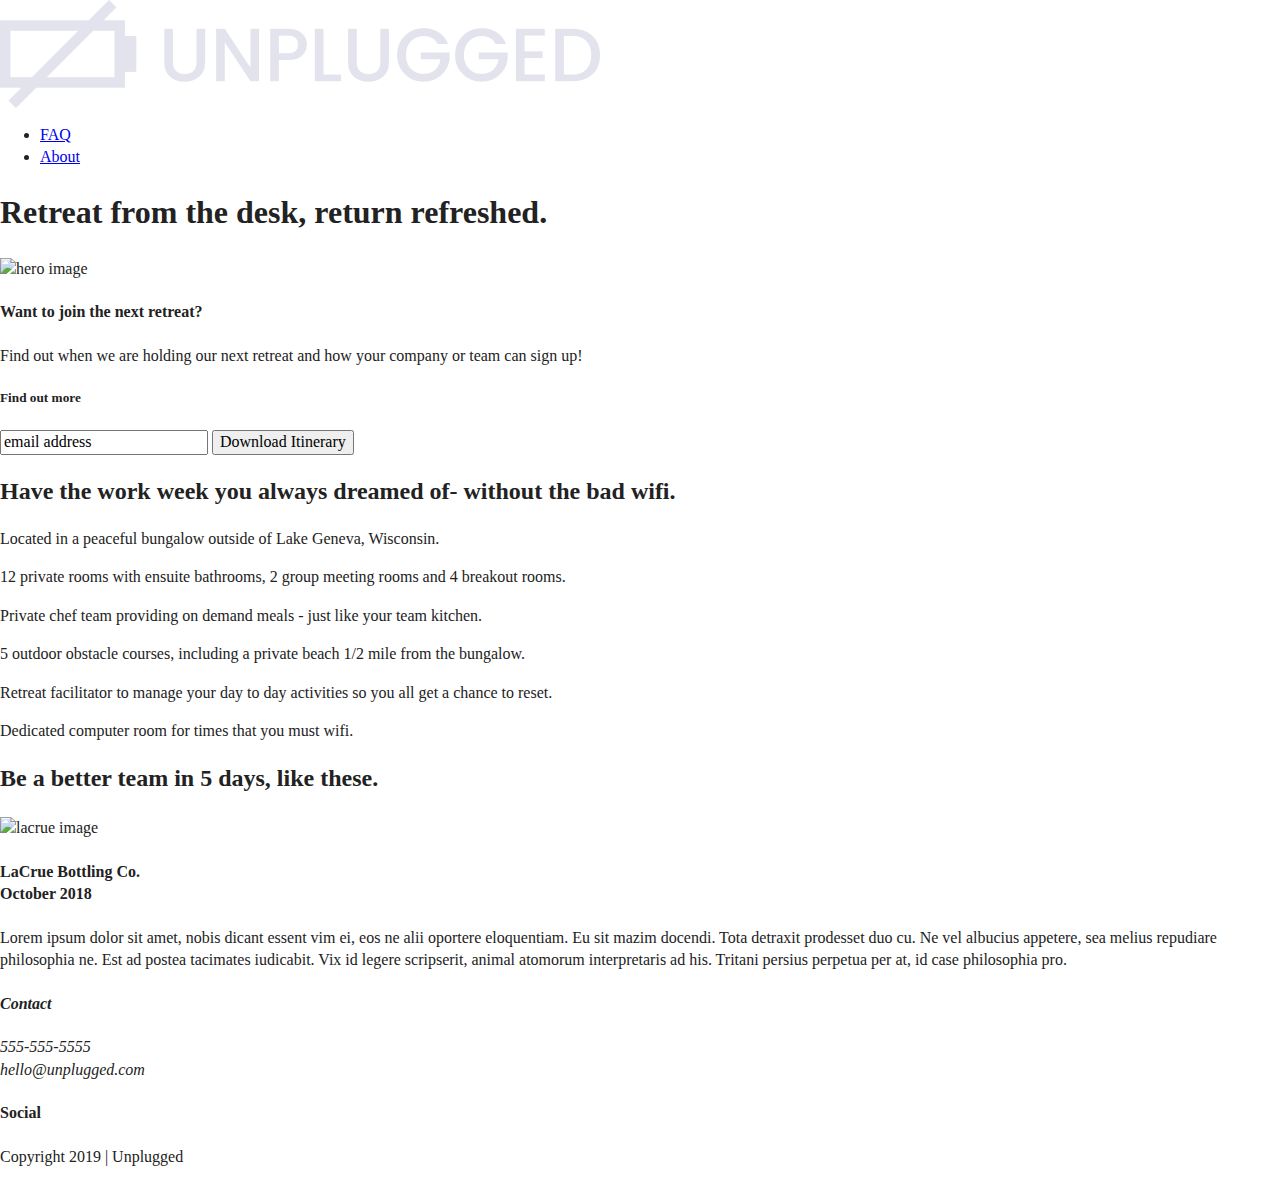
==== index.html @ d08f9b41 "Second half of homepage html has been added" ====
<!doctype html>
<html class="no-js" lang="">

<head>
  <meta charset="utf-8">
  <title>Unplugged Retreats</title>
  <meta name="description" content="">
  <meta name="viewport" content="width=device-width, initial-scale=1">

  <meta property="og:title" content="">
  <meta property="og:type" content="">
  <meta property="og:url" content="">
  <meta property="og:image" content="">

  <link rel="manifest" href="site.webmanifest">
  <link rel="apple-touch-icon" href="icon.png">
  <!-- Place favicon.ico in the root directory -->

  <link rel="stylesheet" href="css/normalize.css">
  <link rel="stylesheet" href="css/main.css">

  <meta name="theme-color" content="#fafafa">
</head>

<!-- HEADER - Logo, Nav, Headline, Image -->
<!-- Header: Logo, Nav bar> [About, FAQ] - Headline - Image **/ -->

<header>
  <div class="content-wrapper">
    <a href="#"><img src="img/unpluggedlogo.png" alt="unplugged logo"></a> 
    <div class="header-divider"></div>
    <nav>
        <ul>
          <li><a href="faq/index.html" target="_blank">FAQ</a></li>
          <li><a href="about/index.html" target="_blank">About</a></li>
        </ul>
    </nav>  
  </div>
</header>


<!-- CONTENT AREA - Newsletter signup, General info, Previous retreats **/ -->
<!-- Content area: Newsletter signup> [Headline text, Paragraph text, Headline text, email field, submit button], Info about Unplugged> [Headline text, Background image, icons, text], Previous retreats> [Headline text, paragraph text, image] -->

<body>

  <main>

    <section class="hero-area">
      <div class="content-wrapper">
        <h1>Retreat from the desk, return refreshed.</h1>
        <img src="imgTEST/hero-image.jpg" alt="hero image">
      </div>
    </section>
  
    <aside>
      <div class="form-description">
        <h4> Want to join the next retreat?</h4>
        <p>Find out when we are holding our next retreat and how your company or team can sign up!</p>
        <h5>Find out more</h5>
      </div>

      <div class="form">
        <input type="text" name="name" value="email address">
        <input type="button" value="Download Itinerary">
      </div>
    </aside>

    <section class="features">
      <div class="content-wrapper">
        <h2>Have the work week you always dreamed of- without the bad wifi.</h2>
        <article>
          <p class="tent-icon"></p>
          <p class="features-item-description">Located in a peaceful bungalow outside of Lake Geneva, Wisconsin.</p>
        </article>

        <article>
          <p class="bed-icon"></p>
          <p class="features-item-description">12 private rooms with ensuite bathrooms, 2 group meeting rooms and 4 breakout rooms.</p>
        </article>

        <article>
          <p class="silverware-icon"></p>
          <p class="features-item-description">Private chef team providing on demand meals - just like your team kitchen.</p>
        </article>

        <article>
          <p class="footprints-icon"></p>
          <p class="features-item-description">5 outdoor obstacle courses, including a private beach 1/2 mile from the bungalow.</p>
        </article>

        <article>
          <p class="smiley-icon"></p>
          <p class="features-item-description">Retreat facilitator to manage your day to day activities so you all get a chance to reset.</p>
        </article>

        <article>
          <p class="wifi-icon"></p>
          <p class="features-item-description">Dedicated computer room for times that you must wifi.</p>
        </article>
      </div>
    </section>


    <section class="lacrue">
      <div class="content-wrapper">
        <h2>Be a better team in 5 days, like these.</h2>
        <article>
          <img src="img/lacrue image TEST" alt="lacrue image">
          <br><h4>LaCrue Bottling Co.<br>October 2018</h4>
          <p>Lorem ipsum dolor sit amet, nobis dicant essent vim ei, eos ne alii oportere eloquentiam. Eu sit mazim docendi. Tota detraxit prodesset duo cu. Ne vel albucius appetere, sea melius repudiare philosophia ne. Est ad postea tacimates iudicabit. Vix id legere scripserit, animal atomorum interpretaris ad his. Tritani persius perpetua per at, id case philosophia pro.
          </p>
        </article>
      </div>
    </section>

    <section class="reviews">
      <div class="content-wrapper">

      </div>  
    </section>

  
  </main>

  <!-- Add your site or application content here -->
  <p></p>
  <script src="js/vendor/modernizr-3.11.2.min.js"></script>
  <script src="js/plugins.js"></script>
  <script src="js/main.js"></script>

  <!-- Google Analytics: change UA-XXXXX-Y to be your site's ID. -->
  <script>
    window.ga = function () { ga.q.push(arguments) }; ga.q = []; ga.l = +new Date;
    ga('create', 'UA-XXXXX-Y', 'auto'); ga('set', 'anonymizeIp', true); ga('set', 'transport', 'beacon'); ga('send', 'pageview')
  </script>
  <script src="https://www.google-analytics.com/analytics.js" async></script>
</body>



<!-- FOOTER - Contact, Social media, Copyright -->
<!-- Footer: Contact> [Headline text, Contact info], Social media> [Headline text, Social icons], Copyright -->

<footer>
  <div class="content-wrapper">
    <div class="footer-content">
      <div class="contact">
        <address>
          <h4>Contact</h4>
          <p>555-555-5555<br>hello@unplugged.com</p>
        </address>
      </div>

      <div class="social">
      <div class="social-icons">
        <h4>Social</h4>
        <p><a href="https://www.facebook.com/" target="_blank"></a></p>
        <p><a href="https://www.instagram.com/" target="_blank"></a></p>
        <p><a href="https://www.twitter.com/" target="_blank"></a></p>
        </div>
      </div>
      </div>
    </div> <!-- footer content ends -->
  </div> <!-- footer content-wrapper ends -->

  <div class="copyright">
    <p>Copyright 2019 | Unplugged</p>
  </div>
</footer>


</html>
---- css/main.css ----
/*! HTML5 Boilerplate v8.0.0 | MIT License | https://html5boilerplate.com/ */

/* main.css 2.1.0 | MIT License | https://github.com/h5bp/main.css#readme */
/*
 * What follows is the result of much research on cross-browser styling.
 * Credit left inline and big thanks to Nicolas Gallagher, Jonathan Neal,
 * Kroc Camen, and the H5BP dev community and team.
 */

/* ==========================================================================
   Base styles: opinionated defaults
   ========================================================================== */

html {
  color: #222;
  font-size: 1em;
  line-height: 1.4;
}

/*
 * Remove text-shadow in selection highlight:
 * https://twitter.com/miketaylr/status/12228805301
 *
 * Vendor-prefixed and regular ::selection selectors cannot be combined:
 * https://stackoverflow.com/a/16982510/7133471
 *
 * Customize the background color to match your design.
 */

::-moz-selection {
  background: #b3d4fc;
  text-shadow: none;
}

::selection {
  background: #b3d4fc;
  text-shadow: none;
}

/*
 * A better looking default horizontal rule
 */

hr {
  display: block;
  height: 1px;
  border: 0;
  border-top: 1px solid #ccc;
  margin: 1em 0;
  padding: 0;
}

/*
 * Remove the gap between audio, canvas, iframes,
 * images, videos and the bottom of their containers:
 * https://github.com/h5bp/html5-boilerplate/issues/440
 */

audio,
canvas,
iframe,
img,
svg,
video {
  vertical-align: middle;
}

/*
 * Remove default fieldset styles.
 */

fieldset {
  border: 0;
  margin: 0;
  padding: 0;
}

/*
 * Allow only vertical resizing of textareas.
 */

textarea {
  resize: vertical;
}

/* ==========================================================================
   Author's custom styles
   ========================================================================== */

/* ==========================================================================
   Helper classes
   ========================================================================== */

/*
 * Hide visually and from screen readers
 */

.hidden,
[hidden] {
  display: none !important;
}

/*
 * Hide only visually, but have it available for screen readers:
 * https://snook.ca/archives/html_and_css/hiding-content-for-accessibility
 *
 * 1. For long content, line feeds are not interpreted as spaces and small width
 *    causes content to wrap 1 word per line:
 *    https://medium.com/@jessebeach/beware-smushed-off-screen-accessible-text-5952a4c2cbfe
 */

.sr-only {
  border: 0;
  clip: rect(0, 0, 0, 0);
  height: 1px;
  margin: -1px;
  overflow: hidden;
  padding: 0;
  position: absolute;
  white-space: nowrap;
  width: 1px;
  /* 1 */
}

/*
 * Extends the .sr-only class to allow the element
 * to be focusable when navigated to via the keyboard:
 * https://www.drupal.org/node/897638
 */

.sr-only.focusable:active,
.sr-only.focusable:focus {
  clip: auto;
  height: auto;
  margin: 0;
  overflow: visible;
  position: static;
  white-space: inherit;
  width: auto;
}

/*
 * Hide visually and from screen readers, but maintain layout
 */

.invisible {
  visibility: hidden;
}

/*
 * Clearfix: contain floats
 *
 * For modern browsers
 * 1. The space content is one way to avoid an Opera bug when the
 *    `contenteditable` attribute is included anywhere else in the document.
 *    Otherwise it causes space to appear at the top and bottom of elements
 *    that receive the `clearfix` class.
 * 2. The use of `table` rather than `block` is only necessary if using
 *    `:before` to contain the top-margins of child elements.
 */

.clearfix::before,
.clearfix::after {
  content: " ";
  display: table;
}

.clearfix::after {
  clear: both;
}

/* ==========================================================================
   EXAMPLE Media Queries for Responsive Design.
   These examples override the primary ('mobile first') styles.
   Modify as content requires.
   ========================================================================== */

@media only screen and (min-width: 35em) {
  /* Style adjustments for viewports that meet the condition */
}

@media print,
  (-webkit-min-device-pixel-ratio: 1.25),
  (min-resolution: 1.25dppx),
  (min-resolution: 120dpi) {
  /* Style adjustments for high resolution devices */
}

/* ==========================================================================
   Print styles.
   Inlined to avoid the additional HTTP request:
   https://www.phpied.com/delay-loading-your-print-css/
   ========================================================================== */

@media print {
  *,
  *::before,
  *::after {
    background: #fff !important;
    color: #000 !important;
    /* Black prints faster */
    box-shadow: none !important;
    text-shadow: none !important;
  }

  a,
  a:visited {
    text-decoration: underline;
  }

  a[href]::after {
    content: " (" attr(href) ")";
  }

  abbr[title]::after {
    content: " (" attr(title) ")";
  }

  /*
   * Don't show links that are fragment identifiers,
   * or use the `javascript:` pseudo protocol
   */
  a[href^="#"]::after,
  a[href^="javascript:"]::after {
    content: "";
  }

  pre {
    white-space: pre-wrap !important;
  }

  pre,
  blockquote {
    border: 1px solid #999;
    page-break-inside: avoid;
  }

  /*
   * Printing Tables:
   * https://web.archive.org/web/20180815150934/http://css-discuss.incutio.com/wiki/Printing_Tables
   */
  thead {
    display: table-header-group;
  }

  tr,
  img {
    page-break-inside: avoid;
  }

  p,
  h2,
  h3 {
    orphans: 3;
    widows: 3;
  }

  h2,
  h3 {
    page-break-after: avoid;
  }
}
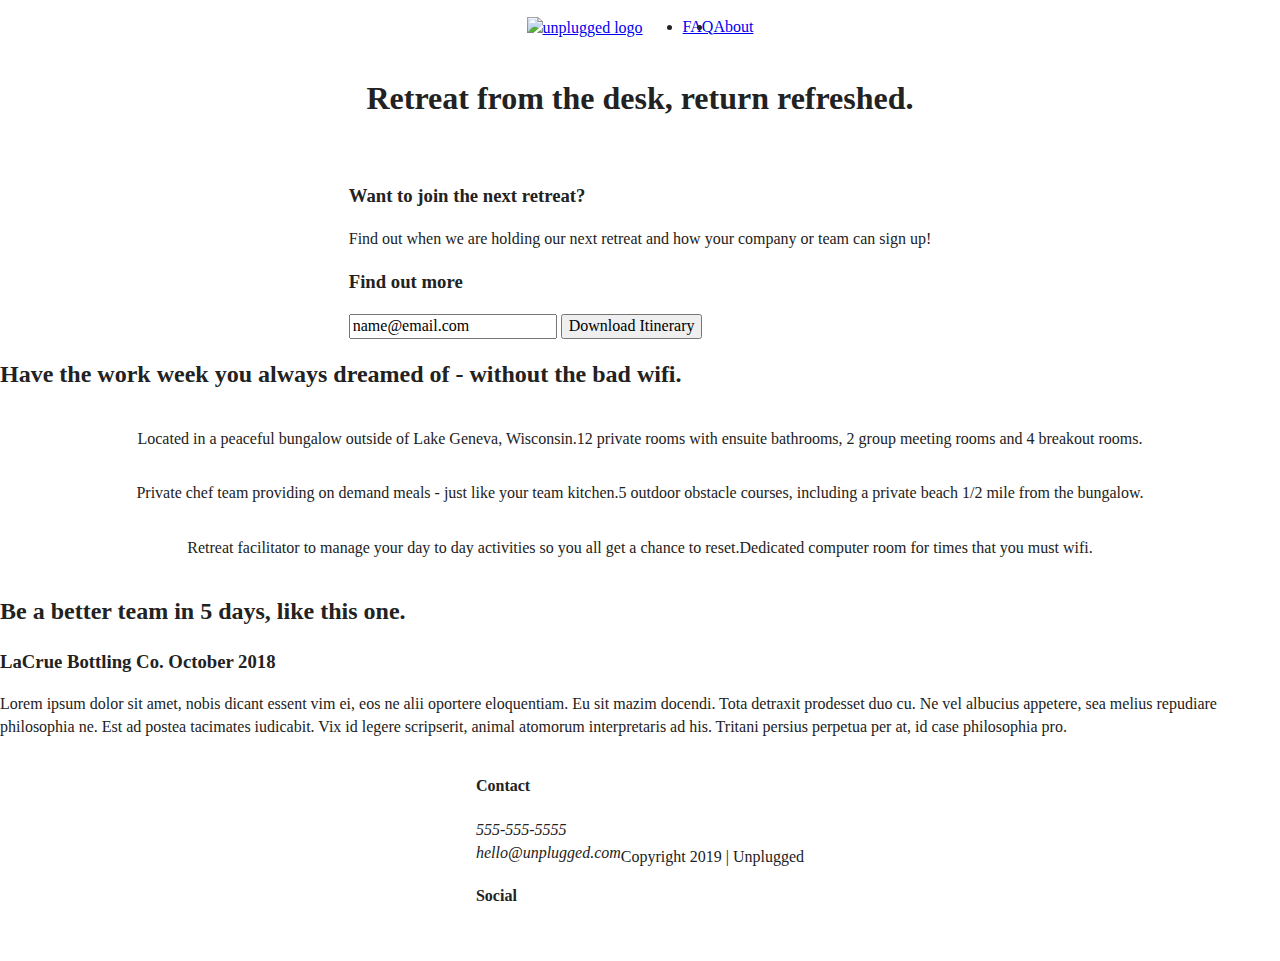
==== commit 230a1b00: "Basic css layout styled with flexbox" ====
--- a/index.html
+++ b/index.html
@@ -3,7 +3,7 @@
 
 <head>
   <meta charset="utf-8">
-  <title>Unplugged Retreats</title>
+  <title>Unplugged Retreat</title>
   <meta name="description" content="">
   <meta name="viewport" content="width=device-width, initial-scale=1">
 
@@ -25,9 +25,12 @@
 <!-- HEADER - Logo, Nav, Headline, Image -->
 <!-- Header: Logo, Nav bar> [About, FAQ] - Headline - Image **/ -->
 
+<body>
 <header>
   <div class="content-wrapper">
-    <a href="#"><img src="img/unpluggedlogo.png" alt="unplugged logo"></a> 
+    <a href="#">
+      <img src="" alt="unplugged logo">
+    </a> 
     <div class="header-divider"></div>
     <nav>
         <ul>
@@ -42,101 +45,103 @@
 <!-- CONTENT AREA - Newsletter signup, General info, Previous retreats **/ -->
 <!-- Content area: Newsletter signup> [Headline text, Paragraph text, Headline text, email field, submit button], Info about Unplugged> [Headline text, Background image, icons, text], Previous retreats> [Headline text, paragraph text, image] -->
 
-<body>
-
   <main>
 
     <section class="hero-area">
       <div class="content-wrapper">
         <h1>Retreat from the desk, return refreshed.</h1>
-        <img src="imgTEST/hero-image.jpg" alt="hero image">
+        <img src="" alt="">
       </div>
     </section>
   
     <aside>
-      <div class="form-description">
-        <h4> Want to join the next retreat?</h4>
-        <p>Find out when we are holding our next retreat and how your company or team can sign up!</p>
-        <h5>Find out more</h5>
+      <div class="content-wrapper">
+        <div class="form-description">
+          <h3> Want to join the next retreat?</h3>
+          <p>
+            Find out when we are holding our next retreat and how your company or team can sign up!
+          </p>
+        </div>
+      <div class="form">
+        <h3>Find out more</h3>
+        <input type="text" name="name" value="name@email.com">
+        <input type="button" value="Download Itinerary">
+        </div>
       </div>
-
-      <div class="form">
-        <input type="text" name="name" value="email address">
-        <input type="button" value="Download Itinerary">
-      </div>
+      <!-- aside content wrapper ends -->
     </aside>
 
     <section class="features">
       <div class="content-wrapper">
-        <h2>Have the work week you always dreamed of- without the bad wifi.</h2>
-        <article>
-          <p class="tent-icon"></p>
-          <p class="features-item-description">Located in a peaceful bungalow outside of Lake Geneva, Wisconsin.</p>
-        </article>
+        <h2>Have the work week you always dreamed of - without the bad wifi.</h2>
+        <div class="features-items">
+          <article>
+            <p class="fontawesome-icon">
+            </p>
+            <p class="features-item-description">
+              Located in a peaceful bungalow outside of Lake Geneva, Wisconsin.
+            </p>
+          </article>
 
-        <article>
-          <p class="bed-icon"></p>
-          <p class="features-item-description">12 private rooms with ensuite bathrooms, 2 group meeting rooms and 4 breakout rooms.</p>
-        </article>
+          <article>
+            <p class="fontawesome-icon">
+            </p>
+            <p class="features-item-description">
+              12 private rooms with ensuite bathrooms, 2 group meeting rooms and 4 breakout rooms.
+            </p>
+          </article>
 
-        <article>
-          <p class="silverware-icon"></p>
-          <p class="features-item-description">Private chef team providing on demand meals - just like your team kitchen.</p>
-        </article>
+          <article>
+            <p class="fontawesome-icon">
+            </p>
+            <p class="features-item-description">
+              Private chef team providing on demand meals - just like your team kitchen.
+            </p>
+          </article>
 
-        <article>
-          <p class="footprints-icon"></p>
-          <p class="features-item-description">5 outdoor obstacle courses, including a private beach 1/2 mile from the bungalow.</p>
-        </article>
+          <article>
+            <p class="fontawesome-icon">
+            </p>
+            <p class="features-item-description">
+              5 outdoor obstacle courses, including a private beach 1/2 mile from the bungalow.
+            </p>
+          </article>
 
-        <article>
-          <p class="smiley-icon"></p>
-          <p class="features-item-description">Retreat facilitator to manage your day to day activities so you all get a chance to reset.</p>
-        </article>
+          <article>
+            <p class="fontawesome-icon">
+            </p>
+            <p class="features-item-description">
+              Retreat facilitator to manage your day to day activities so you all get a chance to reset.
+            </p>
+          </article>
 
-        <article>
-          <p class="wifi-icon"></p>
-          <p class="features-item-description">Dedicated computer room for times that you must wifi.</p>
-        </article>
-      </div>
-    </section>
-
-
-    <section class="lacrue">
-      <div class="content-wrapper">
-        <h2>Be a better team in 5 days, like these.</h2>
-        <article>
-          <img src="img/lacrue image TEST" alt="lacrue image">
-          <br><h4>LaCrue Bottling Co.<br>October 2018</h4>
-          <p>Lorem ipsum dolor sit amet, nobis dicant essent vim ei, eos ne alii oportere eloquentiam. Eu sit mazim docendi. Tota detraxit prodesset duo cu. Ne vel albucius appetere, sea melius repudiare philosophia ne. Est ad postea tacimates iudicabit. Vix id legere scripserit, animal atomorum interpretaris ad his. Tritani persius perpetua per at, id case philosophia pro.
-          </p>
-        </article>
-      </div>
+          <article>
+            <p class="fontawesome-icon">
+            </p>
+            <p class="features-item-description">
+              Dedicated computer room for times that you must wifi.
+            </p>
+          </article>
+          </div>
+        </div>  
     </section>
 
     <section class="reviews">
       <div class="content-wrapper">
-
-      </div>  
+        <h2>Be a better team in 5 days, like this one.</h2>
+        <article>
+          <div>
+            <h3>LaCrue Bottling Co. October 2018</h3>
+            <p>
+              Lorem ipsum dolor sit amet, nobis dicant essent vim ei, eos ne alii oportere eloquentiam. Eu sit mazim docendi. Tota detraxit prodesset duo cu. Ne vel albucius appetere, sea melius repudiare philosophia ne. Est ad postea tacimates iudicabit. Vix id legere scripserit, animal atomorum interpretaris ad his. Tritani persius perpetua per at, id case philosophia pro.
+            </p>
+          </div>
+        </article>
+      </div>
     </section>
-
-  
   </main>
 
-  <!-- Add your site or application content here -->
-  <p></p>
-  <script src="js/vendor/modernizr-3.11.2.min.js"></script>
-  <script src="js/plugins.js"></script>
-  <script src="js/main.js"></script>
-
-  <!-- Google Analytics: change UA-XXXXX-Y to be your site's ID. -->
-  <script>
-    window.ga = function () { ga.q.push(arguments) }; ga.q = []; ga.l = +new Date;
-    ga('create', 'UA-XXXXX-Y', 'auto'); ga('set', 'anonymizeIp', true); ga('set', 'transport', 'beacon'); ga('send', 'pageview')
-  </script>
-  <script src="https://www.google-analytics.com/analytics.js" async></script>
-</body>
-
+  <!--MAIN WRAPPER ENDS-->
 
 
 <!-- FOOTER - Contact, Social media, Copyright -->
@@ -146,20 +151,27 @@
   <div class="content-wrapper">
     <div class="footer-content">
       <div class="contact">
+        <h4>Contact</h4>
         <address>
-          <h4>Contact</h4>
-          <p>555-555-5555<br>hello@unplugged.com</p>
+          <p>
+            555-555-5555<br>
+            hello@unplugged.com
+          </p>
         </address>
       </div>
-
       <div class="social">
-      <div class="social-icons">
         <h4>Social</h4>
-        <p><a href="https://www.facebook.com/" target="_blank"></a></p>
-        <p><a href="https://www.instagram.com/" target="_blank"></a></p>
-        <p><a href="https://www.twitter.com/" target="_blank"></a></p>
+        <div class="social-icons">
+          <p>
+            <a href="https://www.facebook.com/" target="_blank"></a>
+          </p>
+          <p>
+            <a href="https://www.instagram.com/" target="_blank"></a>
+          </p>
+          <p>
+            <a href="https://www.twitter.com/" target="_blank"></a>
+          </p>
         </div>
-      </div>
       </div>
     </div> <!-- footer content ends -->
   </div> <!-- footer content-wrapper ends -->
@@ -169,5 +181,16 @@
   </div>
 </footer>
 
+<script src="js/vendor/modernizr-3.11.2.min.js"></script>
+<script src="js/plugins.js"></script>
+<script src="js/main.js"></script>
 
+<!-- Google Analytics: change UA-XXXXX-Y to be your site's ID. -->
+<script>
+  window.ga = function () { ga.q.push(arguments) }; ga.q = []; ga.l = +new Date;
+  ga('create', 'UA-XXXXX-Y', 'auto'); ga('set', 'anonymizeIp', true); ga('set', 'transport', 'beacon'); ga('send', 'pageview')
+</script>
+<script src="https://www.google-analytics.com/analytics.js" async></script>
+
+</body>
 </html>
--- a/css/main.css
+++ b/css/main.css
@@ -86,6 +86,129 @@
 /* ==========================================================================
    Author's custom styles
    ========================================================================== */
+
+/**** BASE HEADER & FOOTER STYLES ****/
+
+header, 
+footer {
+  display: flex;
+  justify-content: center;
+  align-items: center; 
+  flex-flow: row wrap; 
+   }
+
+
+header .content-wrapper {
+  display: flex;
+  justify-content: center;
+  align-items: center; 
+  flex-flow: row wrap; 
+}
+
+header nav {
+  display: flex;
+  justify-content: space-around;
+  align-items: center; 
+  flex-flow: row wrap; 
+}
+
+header nav ul {
+  display: flex;
+  justify-content: space-around;
+}
+
+footer .social-icons {
+  display: flex;
+  justify-content: space-around;
+  align-items: center;
+}
+
+footer .social-icons p {
+  display: flex;
+  justify-content: center;
+  align-items: center;
+}
+
+/* -------------------- Mobile Styles - Homepage -------------------- */
+
+/* Hero Area */
+
+.hero-area {
+  display: flex;
+  justify-content: center;
+  flex-flow: row wrap;  
+}
+
+/* Aside */
+
+aside {
+  display: flex;
+  justify-content: center;
+  align-items: center; 
+  flex-flow: row wrap; 
+}
+
+/* Features */
+
+.features {
+  display: flex;
+  justify-content: center;
+  flex-flow: row wrap; 
+}
+
+.features .features-items {
+  display: flex;
+  justify-content: center;
+  align-items: center;
+  flex-flow: row wrap;
+}
+
+/* Reviews */
+
+.reviews {
+  display: flex;
+  justify-content: center;
+  flex-flow: row wrap;
+}
+
+/* ==========================================================================
+   About Page
+   ========================================================================== */
+
+.mission {
+  display: flex;
+  justify-content: center;
+  align-items: center;
+  flex-flow: row wrap;
+}
+
+.contact-section {
+  display: flex;
+  justify-content: center;
+  align-items: center;
+  flex-flow: row wrap;
+}
+
+/* ==========================================================================
+   FAQ Page
+   ========================================================================== */
+
+.faq {
+  display: flex;
+  justify-content: center;
+  align-items: center;
+  flex-flow: row wrap;
+}
+
+.faq .content-wrapper {
+  display: flex;
+  justify-content: center;
+  align-items: center;
+  flex-flow: row wrap;
+}
+
+
+
 
 /* ==========================================================================
    Helper classes
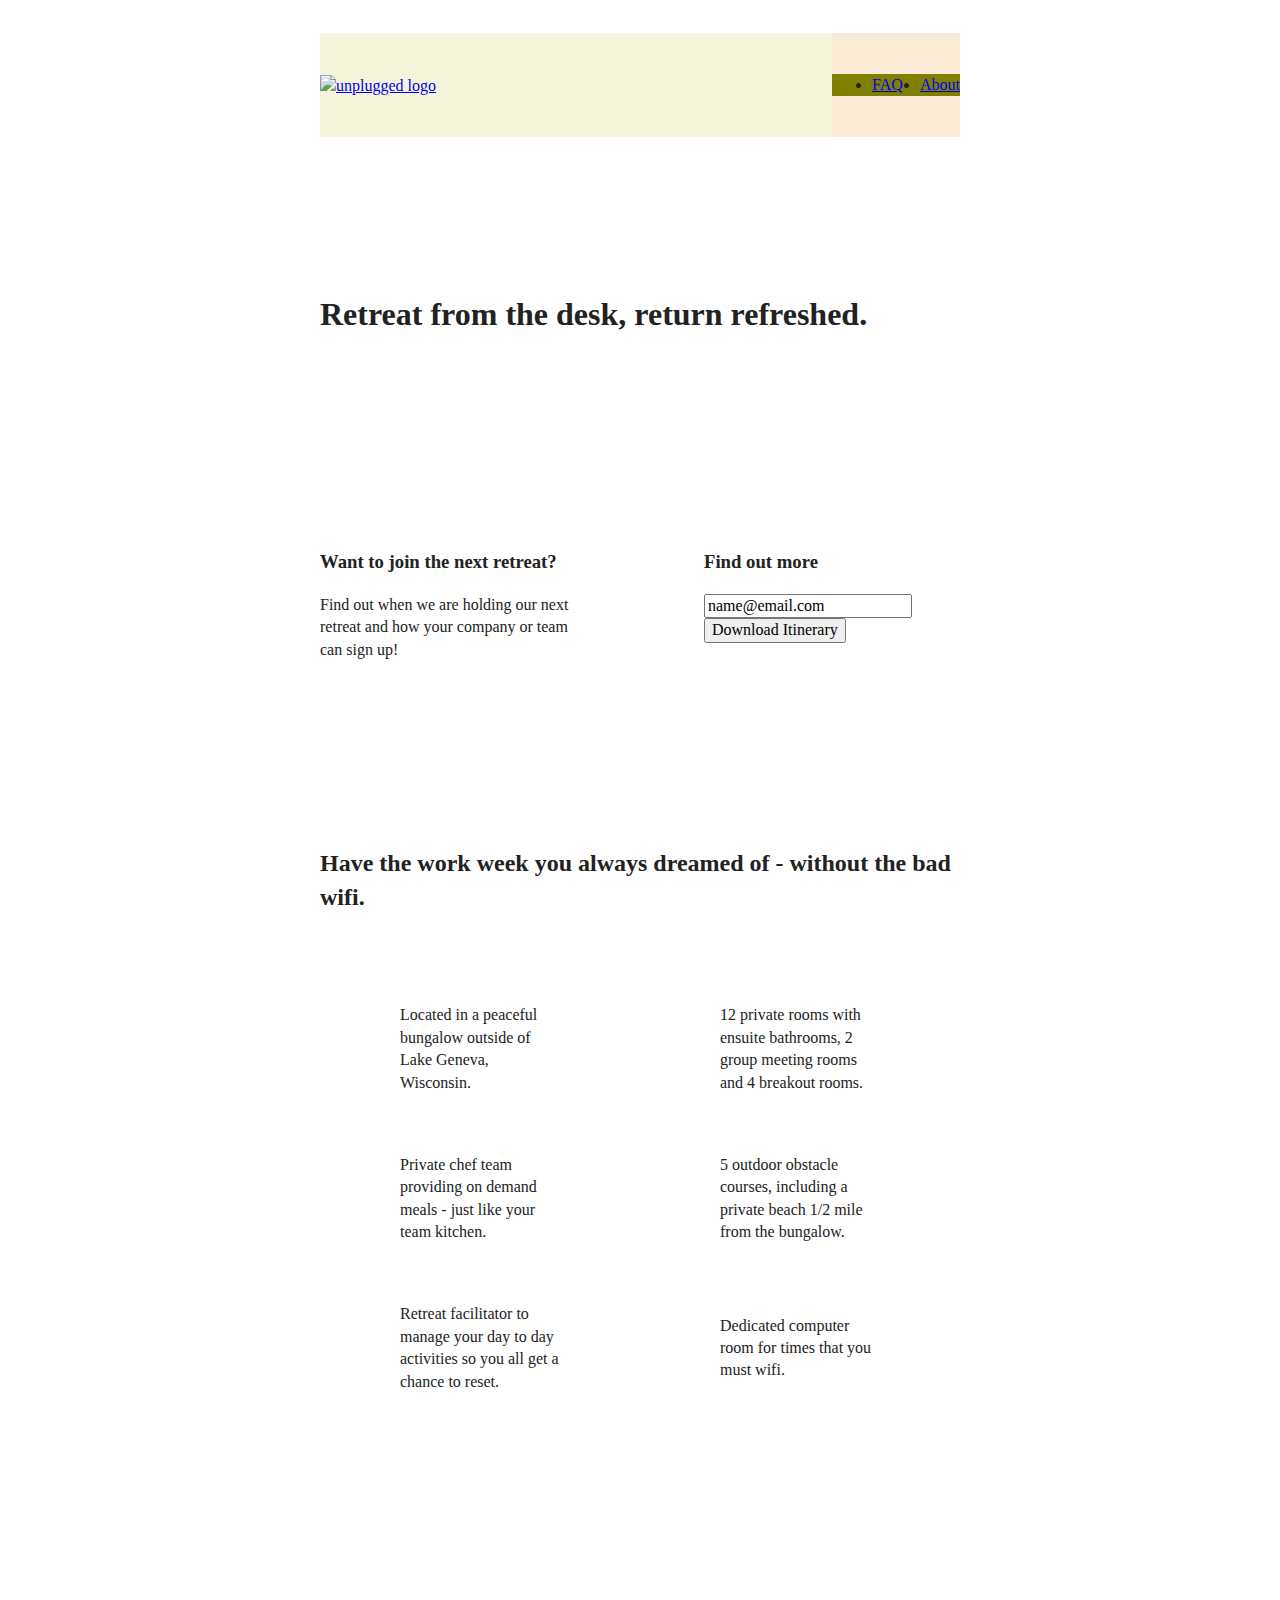
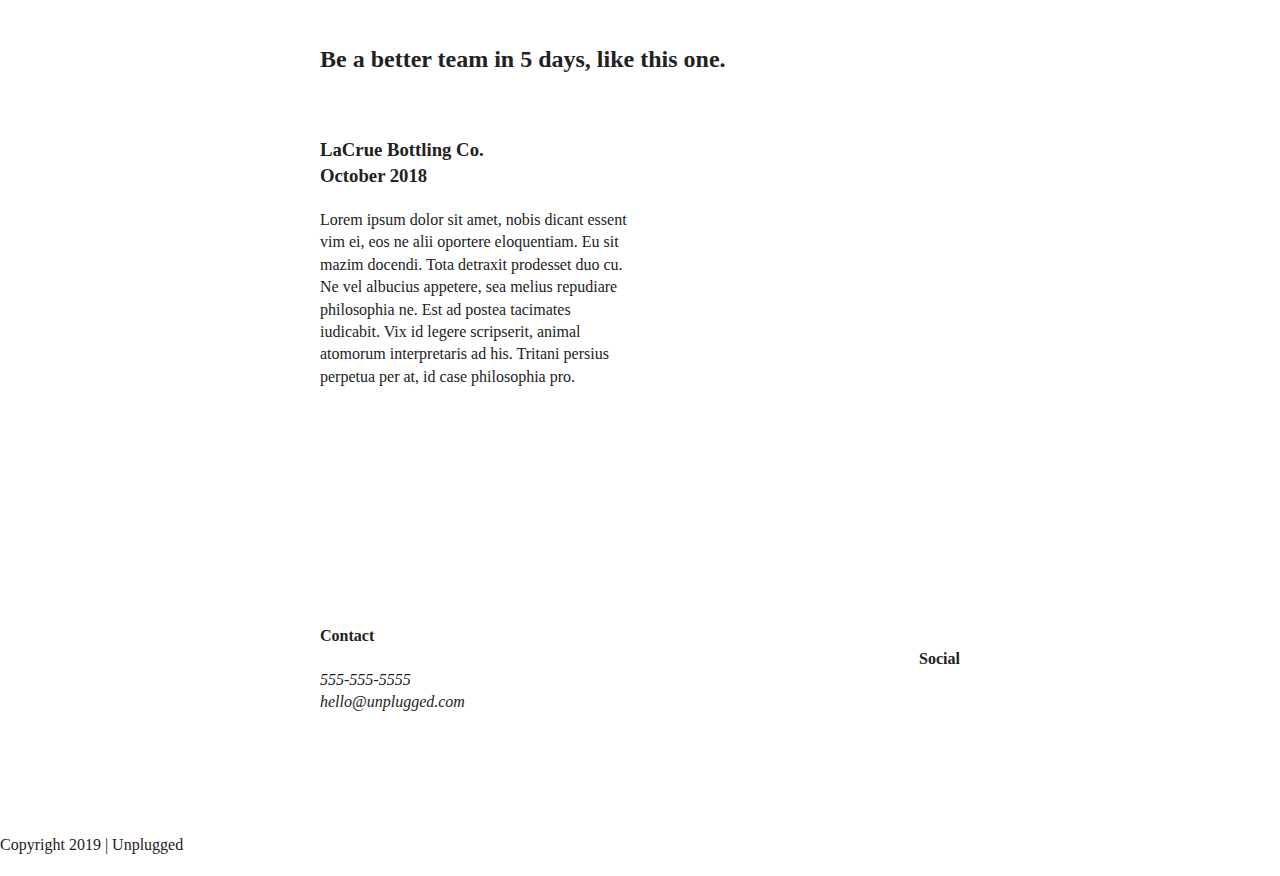
==== commit d2cb2e2f: "Added tablet media queries and breakpoints for all three pages of unplugged project" ====
--- a/index.html
+++ b/index.html
@@ -62,7 +62,7 @@
             Find out when we are holding our next retreat and how your company or team can sign up!
           </p>
         </div>
-      <div class="form">
+        <div class="form">
         <h3>Find out more</h3>
         <input type="text" name="name" value="name@email.com">
         <input type="button" value="Download Itinerary">
--- a/css/main.css
+++ b/css/main.css
@@ -87,126 +87,199 @@
    Author's custom styles
    ========================================================================== */
 
-/**** BASE HEADER & FOOTER STYLES ****/
-
-header, 
-footer {
-  display: flex;
+/*** MOBILE FIRST STYLES ***/
+
+/* -------------------- Base Header - Footer Styles -------------------- */
+
+.content-wrapper {
+  width: 90%; 
+  margin: 50px 0; 
+}
+
+header, footer {
+  display: flex; 
   justify-content: center;
   align-items: center; 
   flex-flow: row wrap; 
-   }
+}
+
+header {
+  padding: 15px 0; 
+}
 
 
 header .content-wrapper {
-  display: flex;
-  justify-content: center;
-  align-items: center; 
-  flex-flow: row wrap; 
+  display: flex; 
+  justify-content: center;
+  align-items: center;
+  flex-flow: row wrap;
+  margin: 0; 
+}
+
+.header-divider {
+  width: 100%; 
+  height: 1px;
+  margin: 10px 0 20px 0; 
 }
 
 header nav {
-  display: flex;
+  display: flex; 
   justify-content: space-around;
   align-items: center; 
-  flex-flow: row wrap; 
+  width: 60%; 
+  text-decoration: none; 
+  padding: 25px 0; 
 }
 
 header nav ul {
-  display: flex;
-  justify-content: space-around;
+  display: flex; 
+  justify-content: space-around; 
+  width: 100%; 
+}
+
+footer {
+  flex-direction: column; 
+}
+
+
+footer p {
+  margin: 0;
+}
+
+footer .content-wrapper {
+  width: 55%;
+  margin: 50px 0; 
+}
+
+footer .contact {
+  margin-bottom: 50px;  
 }
 
 footer .social-icons {
-  display: flex;
-  justify-content: space-around;
-  align-items: center;
+  display: flex; 
+  justify-content: space-around; 
+  align-items: center; 
 }
 
 footer .social-icons p {
   display: flex;
   justify-content: center;
+  align-items: center; 
+}
+
+footer .copyright {
+  margin: 20px 0; 
+}
+
+
+/* -------------------- Mobile Styles - Homepage -------------------- */
+
+/* Hero Area */
+
+.hero-area {
+  display: flex;  
+  justify-content: center; 
+  flex-flow: row wrap; 
+}
+
+/* Aside */
+
+aside {
+  display: flex; 
+  justify-content: center;
   align-items: center;
-}
-
-/* -------------------- Mobile Styles - Homepage -------------------- */
-
-/* Hero Area */
-
-.hero-area {
-  display: flex;
-  justify-content: center;
-  flex-flow: row wrap;  
-}
-
-/* Aside */
-
-aside {
-  display: flex;
-  justify-content: center;
-  align-items: center; 
-  flex-flow: row wrap; 
+  flex-flow: row wrap;
 }
 
 /* Features */
-
 .features {
-  display: flex;
-  justify-content: center;
-  flex-flow: row wrap; 
+  display: flex; 
+  justify-content: center;
+  flex-flow: row wrap;
 }
 
 .features .features-items {
   display: flex;
   justify-content: center;
   align-items: center;
+  flex-flow: row wrap; 
+}
+
+.features article {
+  width: 63%; 
+  margin: 30px 0; 
+}
+
+.features h2 {
+  margin-bottom: 60px; 
+}
+
+.features p {
+  margin: 0; 
+}
+
+/* Reviews */
+.reviews {
+  display: flex; 
+  justify-content: center;
   flex-flow: row wrap;
 }
 
-/* Reviews */
-
-.reviews {
-  display: flex;
-  justify-content: center;
-  flex-flow: row wrap;
-}
-
-/* ==========================================================================
-   About Page
-   ========================================================================== */
+.reviews h2 {
+  margin-bottom: 40px; 
+}
+
+.reviews h3 {
+  width: 55%; 
+  margin: 20px 0; 
+}
+
+
+
+/*** ABOUT PAGE ***/
 
 .mission {
+  display: flex; 
+  justify-content: center;
+  align-items: center;
+  flex-flow: row wrap; 
+}
+
+.contact-section {
+  display: flex;  
+  justify-content: center;
+  align-items: center;
+  flex-flow: row wrap; 
+}
+
+.contact-content p {
+  margin: 0;
+}
+
+/*** FAQ PAGE ***/
+
+.faq {
   display: flex;
   justify-content: center;
   align-items: center;
   flex-flow: row wrap;
 }
 
-.contact-section {
+.faq .content-wrapper {
+  margin: 50px 0 0 0;
   display: flex;
   justify-content: center;
   align-items: center;
   flex-flow: row wrap;
 }
 
-/* ==========================================================================
-   FAQ Page
-   ========================================================================== */
-
-.faq {
-  display: flex;
-  justify-content: center;
-  align-items: center;
-  flex-flow: row wrap;
-}
-
-.faq .content-wrapper {
-  display: flex;
-  justify-content: center;
-  align-items: center;
-  flex-flow: row wrap;
-}
-
+.faq h2 {
+  margin-bottom: 40px;
+}
+
+.faq-content {
+  margin-bottom: 50px;
+}
 
 
 
@@ -292,22 +365,188 @@
   clear: both;
 }
 
+
+
+
+
 /* ==========================================================================
    EXAMPLE Media Queries for Responsive Design.
    These examples override the primary ('mobile first') styles.
    Modify as content requires.
    ========================================================================== */
 
-@media only screen and (min-width: 35em) {
-  /* Style adjustments for viewports that meet the condition */
-}
-
-@media print,
-  (-webkit-min-device-pixel-ratio: 1.25),
-  (min-resolution: 1.25dppx),
-  (min-resolution: 120dpi) {
-  /* Style adjustments for high resolution devices */
-}
+
+/*** TABLET STYLES HERE ***/
+
+@media only screen and (min-width: 768px) {
+
+  /* General Styles */
+
+.content-wrapper {
+  max-width: 640px; 
+  margin: 100px 0; 
+}
+
+/* Header */
+header {
+  justify-content: space-around; 
+  padding: 33px 0; 
+}
+
+header .content-wrapper {
+  width: 100%; 
+  justify-content: space-between; 
+  background-color: beige;
+}
+
+header nav {
+  width: 20%; 
+  background-color: antiquewhite;
+}
+
+header nav ul {
+  justify-content: space-between; 
+  background-color: olive;
+}
+
+.header-divider {
+  display: none; 
+}
+
+/* Hero Area */
+
+/* Aside */
+aside .content-wrapper {
+  display: flex; 
+  justify-content: space-between;
+  flex-flow: row wrap; 
+  margin: 50px 0; 
+}
+
+aside .content-wrapper .form-description, 
+aside .content-wrapper .form {
+  width: 40%;
+  margin: 0; 
+}
+
+/* Features */
+.features article {
+  display: flex; 
+  justify-content: center; 
+  align-items: center; 
+  flex-flow: column wrap; 
+  flex-basis: 50%; 
+}
+
+.features .features-item-description {
+  width: 50%; 
+}
+
+/* Reviews */
+.reviews article {
+  display: flex; 
+  justify-content: space-between; 
+}
+
+.reviews article div {
+  width: 49%; 
+}
+
+/* Footer */
+footer .content-wrapper {
+  width: 65%; 
+  margin: 100px 0; 
+}
+
+.footer-content {
+  display: flex; 
+  justify-content: space-between; 
+  align-items: center; 
+}
+
+footer .contact {
+  margin-bottom: 0; 
+}
+
+footer .copyright {
+  width: 100%; 
+}
+
+}
+
+	
+/* ==========================================================================
+   About Page
+   ========================================================================== */
+ 
+
+
+   .mission-content {
+        display: flex; 
+        justify-content: space-between;
+        align-items: center; 
+        padding-top: 20px; 
+    }
+ 
+    .mission-content p {
+        width: 45%; 
+    }
+ 
+    .contact-section .content-wrapper h2 {
+        width: 80%; 
+    }
+ 
+    .contact-content {
+        display: flex; 
+        justify-content: space-between; 
+        align-items: flex-start; 
+}
+
+
+   /* ==========================================================================
+     FAQ Page
+     ========================================================================== */
+  
+     .faq .content-wrapper {
+      justify-content: space-between;
+    }
+  
+    .faq-content {
+      flex-basis: 45%;
+    }
+  
+    .faq h2 {
+      width: 100%;
+    }
+  }
+
+
+
+
+
+
+
+/*** DESKTOP STYLES HERE ***/
+@media only screen and (min-width: 1200px) {
+
+}
+
+
+
+
+
+
+
+
+
+
+
+
+
+
+
+
+
 
 /* ==========================================================================
    Print styles.
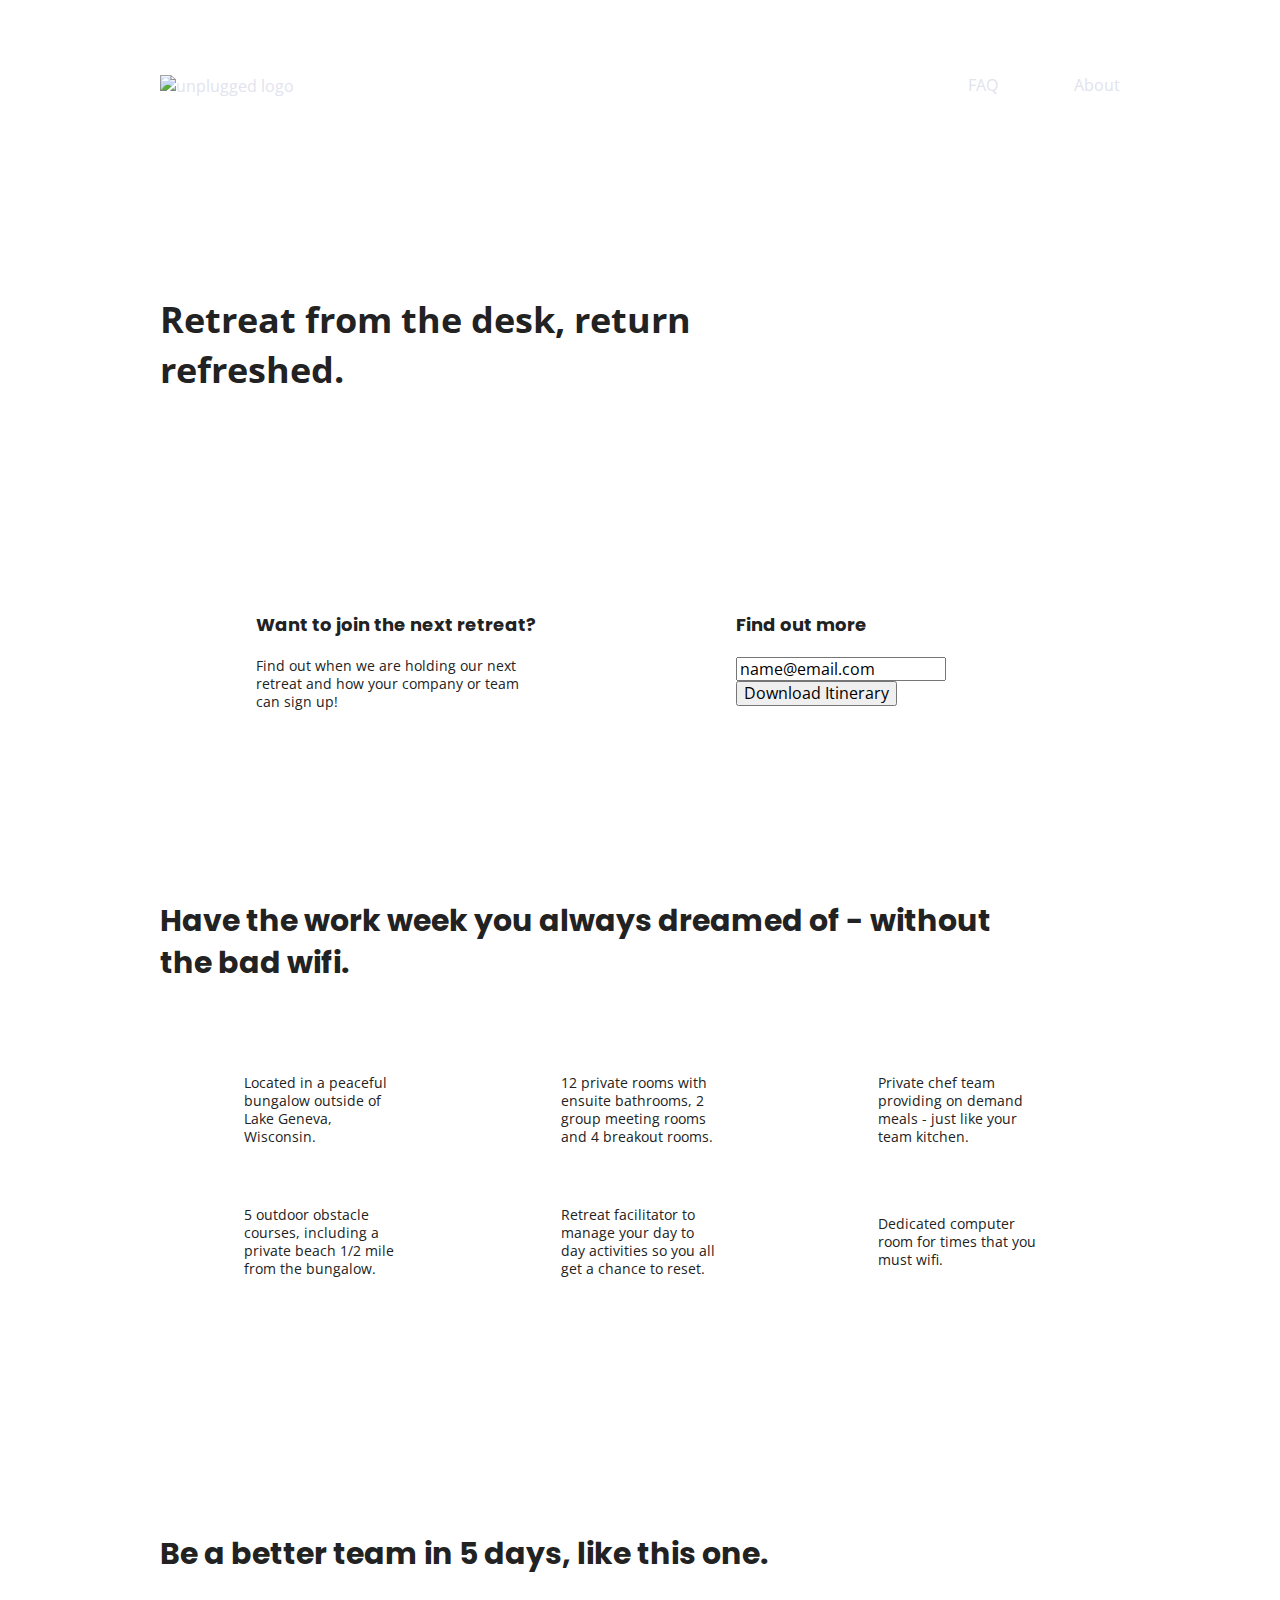
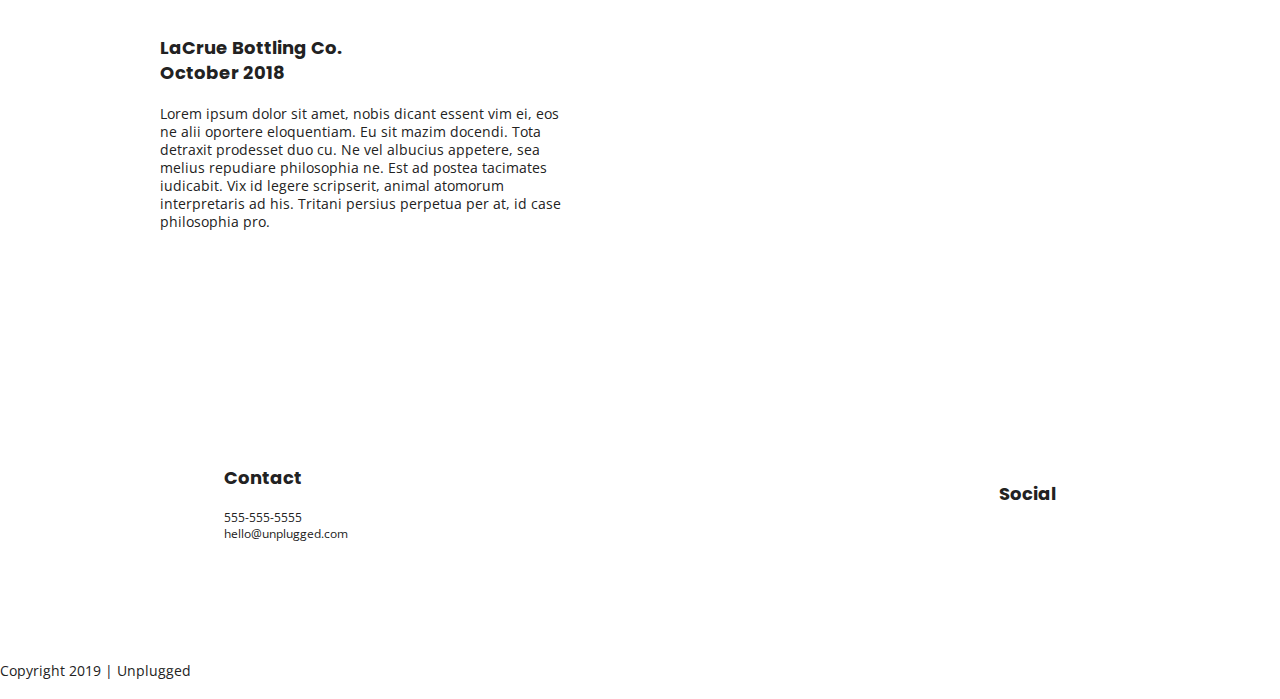
==== commit b39e6ba9: "Added general styles for font, font sizes, text-decoration, etc." ====
--- a/index.html
+++ b/index.html
@@ -18,6 +18,9 @@
 
   <link rel="stylesheet" href="css/normalize.css">
   <link rel="stylesheet" href="css/main.css">
+
+  <!-- Google Fonts -->
+  <link href="https://fonts.googleapis.com/css?family=Open+Sans:400,700|Poppins:500,700" rel="stylesheet">
 
   <meta name="theme-color" content="#fafafa">
 </head>
--- a/css/main.css
+++ b/css/main.css
@@ -91,11 +91,6 @@
 
 /* -------------------- Base Header - Footer Styles -------------------- */
 
-.content-wrapper {
-  width: 90%; 
-  margin: 50px 0; 
-}
-
 header, footer {
   display: flex; 
   justify-content: center;
@@ -174,6 +169,70 @@
 
 /* -------------------- Mobile Styles - Homepage -------------------- */
 
+/* General Styles */
+ 
+html {
+	font-size: 16px;
+}
+ 
+body {
+  font-family: 'Open Sans', sans-serif;
+  font-size: 1em; 
+  text-align: left; 
+}
+ 
+ul, 
+ol {
+ list-style-type: none;
+}
+ 
+a {
+  color: #e2e3ed;
+  text-decoration: none;
+}
+
+h1 {
+  font-size: 2.25em;
+}
+ 
+h2 {
+  font-family: 'Poppins', sans-serif;
+  font-size: 1.875em;
+}
+ 
+h3, 
+h4 {
+  font-family: 'Poppins', sans-serif;
+  margin: 20px 0;
+  font-size: 1.125em;
+}
+ 
+p {
+  font-size: .875em;
+  line-height: 1.285;
+}
+ 
+img {
+ 
+}
+ 
+figure {
+ 
+}
+ 
+address {
+ font-size: 0.875em;
+ font-style: normal;
+}
+ 
+.content-wrapper {
+  width: 90%; 
+  margin: 50px 0; 
+}
+
+
+
+
 /* Hero Area */
 
 .hero-area {
@@ -236,7 +295,7 @@
 
 
 
-/*** ABOUT PAGE ***/
+/*** -----------------------------Mobile Styles - ABOUT PAGE---------------------------------------- ***/
 
 .mission {
   display: flex; 
@@ -256,7 +315,7 @@
   margin: 0;
 }
 
-/*** FAQ PAGE ***/
+/*** -------------------------------------Mobile Styles - FAQ PAGE--------------------------------------- ***/
 
 .faq {
   display: flex;
@@ -378,6 +437,8 @@
 
 /*** TABLET STYLES HERE ***/
 
+/* HOMEPAGE */
+
 @media only screen and (min-width: 768px) {
 
   /* General Styles */
@@ -396,17 +457,14 @@
 header .content-wrapper {
   width: 100%; 
   justify-content: space-between; 
-  background-color: beige;
 }
 
 header nav {
   width: 20%; 
-  background-color: antiquewhite;
 }
 
 header nav ul {
   justify-content: space-between; 
-  background-color: olive;
 }
 
 .header-divider {
@@ -472,7 +530,7 @@
   width: 100%; 
 }
 
-}
+
 
 	
 /* ==========================================================================
@@ -518,21 +576,80 @@
     .faq h2 {
       width: 100%;
     }
-  }
-
-
-
+  
+
+
+}
 
 
 
 
 /*** DESKTOP STYLES HERE ***/
+
+/* HOMEPAGE */
+
 @media only screen and (min-width: 1200px) {
 
-}
-
-
-
+  /* General Styles */
+
+.content-wrapper {
+  max-width: 960px;
+}
+
+  /* Hero */
+  .hero-area h1 {
+    width: 60%;
+}
+
+/* Aside */
+aside .content-wrapper {
+  justify-content: space-around;
+}
+
+aside .content-wrapper .form-description,
+aside .content-wrapper .form {
+  width: 30%;
+}
+
+/* Features */
+.features .features-items {
+  display: flex;
+  justify-content: center;
+  align-items: center;
+  flex-flow: row wrap; 
+}
+
+
+.features article {
+  flex-basis: 33%; 
+}
+
+.features h2 {
+  width: 90%; 
+}
+
+  /* Reviews */
+  .reviews article div {
+    width: 42%;
+  }
+
+/* ==========================================================================
+   About Page
+   ========================================================================== */
+
+   .mission h2,
+   .contact-section .content-wrapper h2 {
+       width: 95%;
+   }
+
+/* ==========================================================================
+     FAQ Page
+   ========================================================================== */
+   .faq h2 {
+    width: 100%;
+  }
+
+}
 
 
 
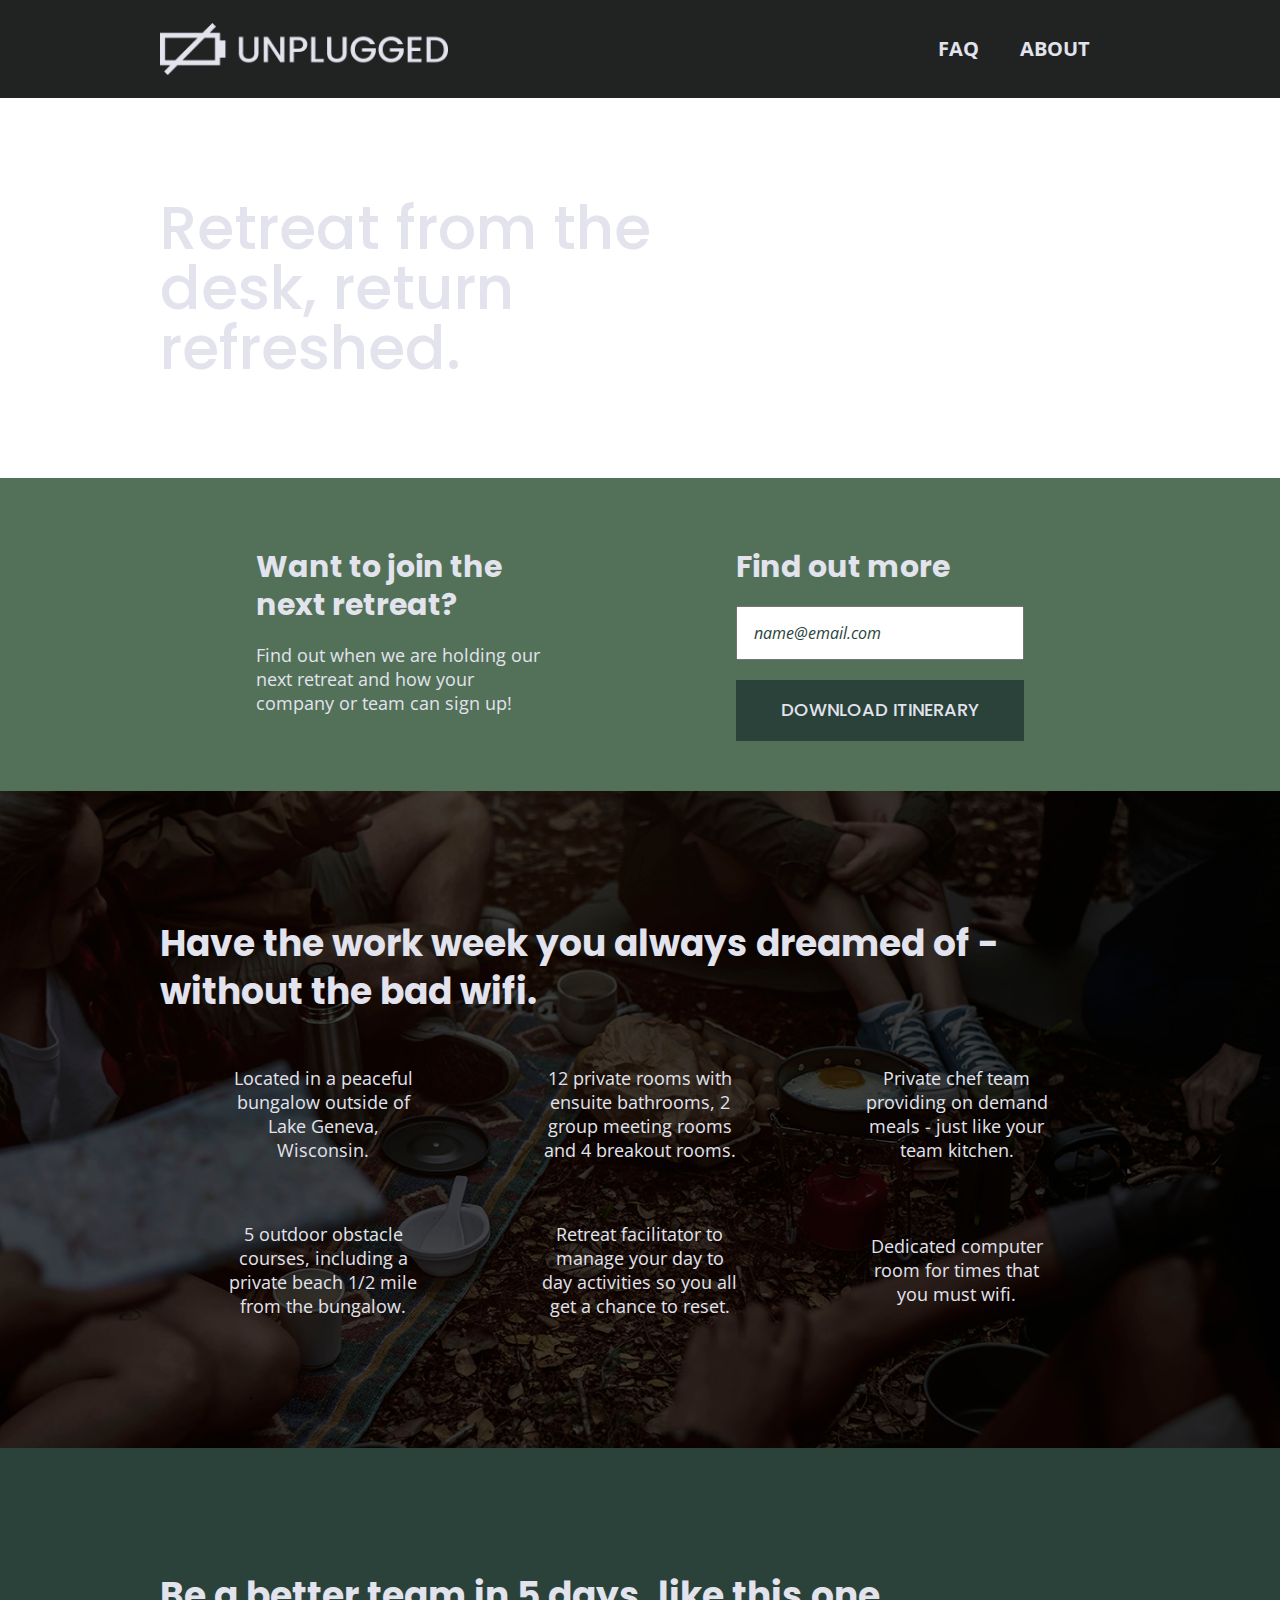
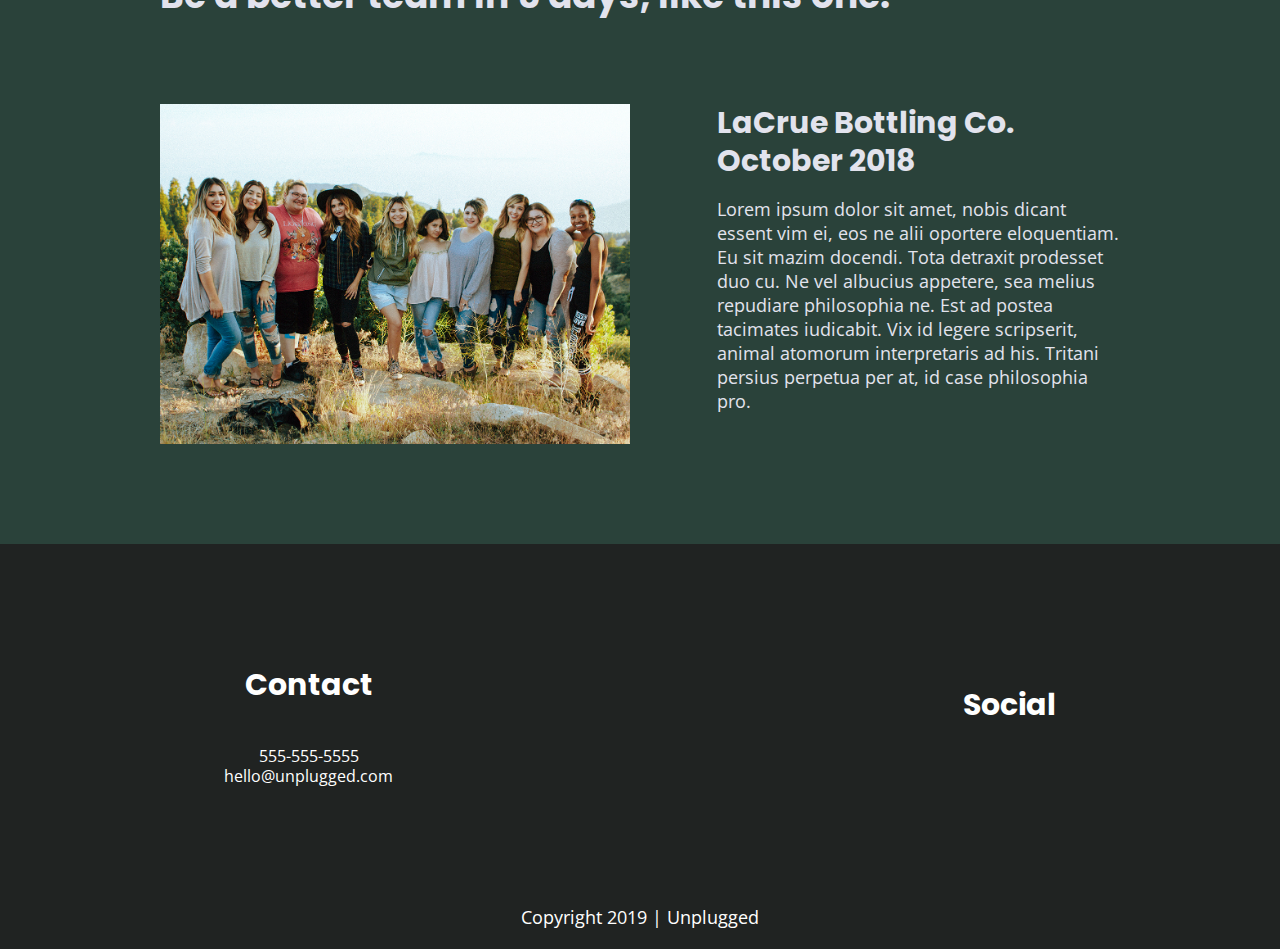
==== commit a4375b86: "Added responsive images for all breakpoints" ====
--- a/index.html
+++ b/index.html
@@ -31,9 +31,11 @@
 <body>
 <header>
   <div class="content-wrapper">
+   <figure>
     <a href="#">
-      <img src="" alt="unplugged logo">
+      <img src="img/unplugged-logo.png" alt="Logo photo">
     </a> 
+  </figure>
     <div class="header-divider"></div>
     <nav>
         <ul>
@@ -53,7 +55,6 @@
     <section class="hero-area">
       <div class="content-wrapper">
         <h1>Retreat from the desk, return refreshed.</h1>
-        <img src="" alt="">
       </div>
     </section>
   
@@ -127,21 +128,24 @@
           </article>
           </div>
         </div>  
-    </section>
+    </section> <!------------Features content ends --------------->
 
     <section class="reviews">
       <div class="content-wrapper">
         <h2>Be a better team in 5 days, like this one.</h2>
         <article>
-          <div>
-            <h3>LaCrue Bottling Co. October 2018</h3>
-            <p>
-              Lorem ipsum dolor sit amet, nobis dicant essent vim ei, eos ne alii oportere eloquentiam. Eu sit mazim docendi. Tota detraxit prodesset duo cu. Ne vel albucius appetere, sea melius repudiare philosophia ne. Est ad postea tacimates iudicabit. Vix id legere scripserit, animal atomorum interpretaris ad his. Tritani persius perpetua per at, id case philosophia pro.
-            </p>
-          </div>
+            <figure>
+              <img src="img/omar-lopez-unsplash.png" alt="Group photo">
+            </figure>
+            <div>
+              <h3>LaCrue Bottling Co. October 2018</h3>
+              <p>
+                Lorem ipsum dolor sit amet, nobis dicant essent vim ei, eos ne alii oportere eloquentiam. Eu sit mazim docendi. Tota detraxit prodesset duo cu. Ne vel albucius appetere, sea melius repudiare philosophia ne. Est ad postea tacimates iudicabit. Vix id legere scripserit, animal atomorum interpretaris ad his. Tritani persius perpetua per at, id case philosophia pro.
+              </p>
+            </div>
         </article>
       </div>
-    </section>
+    </section> <!---------Reviews content ends-------------->
   </main>
 
   <!--MAIN WRAPPER ENDS-->
--- a/css/main.css
+++ b/css/main.css
@@ -89,86 +89,6 @@
 
 /*** MOBILE FIRST STYLES ***/
 
-/* -------------------- Base Header - Footer Styles -------------------- */
-
-header, footer {
-  display: flex; 
-  justify-content: center;
-  align-items: center; 
-  flex-flow: row wrap; 
-}
-
-header {
-  padding: 15px 0; 
-}
-
-
-header .content-wrapper {
-  display: flex; 
-  justify-content: center;
-  align-items: center;
-  flex-flow: row wrap;
-  margin: 0; 
-}
-
-.header-divider {
-  width: 100%; 
-  height: 1px;
-  margin: 10px 0 20px 0; 
-}
-
-header nav {
-  display: flex; 
-  justify-content: space-around;
-  align-items: center; 
-  width: 60%; 
-  text-decoration: none; 
-  padding: 25px 0; 
-}
-
-header nav ul {
-  display: flex; 
-  justify-content: space-around; 
-  width: 100%; 
-}
-
-footer {
-  flex-direction: column; 
-}
-
-
-footer p {
-  margin: 0;
-}
-
-footer .content-wrapper {
-  width: 55%;
-  margin: 50px 0; 
-}
-
-footer .contact {
-  margin-bottom: 50px;  
-}
-
-footer .social-icons {
-  display: flex; 
-  justify-content: space-around; 
-  align-items: center; 
-}
-
-footer .social-icons p {
-  display: flex;
-  justify-content: center;
-  align-items: center; 
-}
-
-footer .copyright {
-  margin: 20px 0; 
-}
-
-
-/* -------------------- Mobile Styles - Homepage -------------------- */
-
 /* General Styles */
  
 html {
@@ -179,6 +99,7 @@
   font-family: 'Open Sans', sans-serif;
   font-size: 1em; 
   text-align: left; 
+  color: #e2e3ed;
 }
  
 ul, 
@@ -213,11 +134,11 @@
 }
  
 img {
- 
+ width: 100%; 
 }
  
 figure {
- 
+ margin: 0; 
 }
  
 address {
@@ -230,38 +151,164 @@
   margin: 50px 0; 
 }
 
-
-
-
-/* Hero Area */
+/*-------------------END GENERAL STYLES SECTION----------------------*/
+
+
+/* -------------------- Base Header - Footer Styles -------------------- */
+
+header, footer {
+  background-color: #202322;
+  color: #ffffff;
+  display: flex; 
+  justify-content: center;
+  align-items: center; 
+  flex-flow: row wrap; 
+}
+
+header {
+  padding: 15px 0;  
+}
+
+header figure {
+  width: 63%; 
+}
+
+header .content-wrapper {
+  margin: 0; 
+  display: flex; 
+  justify-content: center;
+  align-items: center;
+  flex-flow: row wrap;
+}
+
+.header-divider {
+  background: #3a3a3a; 
+  width: 100%; 
+  height: 1px;
+  margin: 10px 0 20px 0; 
+}
+
+header nav {
+  width: 60%; 
+  font-size: 1.25em; 
+  font-weight: 700; 
+  text-transform: uppercase; 
+  display: flex; 
+  justify-content: space-around;
+  align-items: center; 
+  flex-flow: row wrap; 
+  padding-right: 30px;
+}
+
+header nav ul {
+  display: flex; 
+  justify-content: space-around; 
+  width: 100%; 
+}
+
+footer {
+  text-align: center; 
+  flex-direction: column; 
+}
+
+footer p {
+  margin: 0;
+}
+
+footer .content-wrapper {
+  width: 55%;
+  margin: 50px 0; 
+}
+
+footer .contact {
+  margin-bottom: 50px;  
+}
+
+footer .social-icons {
+  display: flex; 
+  justify-content: space-around; 
+  align-items: center; 
+}
+
+footer .social-icons p {
+  display: flex;
+  justify-content: center;
+  align-items: center; 
+}
+
+footer .copyright {
+  margin: 20px 0; 
+}
+
+
+/* -------------------- Mobile Styles - Homepage -------------------- */
 
 .hero-area {
   display: flex;  
   justify-content: center; 
   flex-flow: row wrap; 
+  background-image: url('../img/hero-image.png');
+  background-size: cover; 
+  background-repeat: no-repeat; 
+  background-position: center; 
+}
+
+.hero-area h1 {
+  font-size: 2.25em;
+  font-family: 'Poppins', Helvetica, Arial, sans-serif;
+  font-weight: 500; 
+  line-height: 1.2; 
 }
 
 /* Aside */
 
 aside {
+  background-color: #527158;
   display: flex; 
   justify-content: center;
   align-items: center;
   flex-flow: row wrap;
 }
 
+aside .form {
+  margin-top: 30px;
+}
+ 
+input[type=text] {
+  box-sizing: border-box;
+  width: 100%;
+  color: #2a423a;
+  font-style: italic;
+  padding: 1em;
+}
+ 
+input[type=button] {
+  width: 100%;
+  padding: 20px 0;
+  margin-top: 20px;
+  background-color: #2a423a;
+  font-family: 'Poppins', Helvetica, Arial, sans-serif;
+  font-weight: 500;
+  font-size: 1.125em;
+  color: #e2e3ed;
+  border: none;
+  text-align: center;
+  text-transform: uppercase;
+} 
+
 /* Features */
 .features {
   display: flex; 
   justify-content: center;
   flex-flow: row wrap;
-}
-
-.features .features-items {
-  display: flex;
-  justify-content: center;
-  align-items: center;
-  flex-flow: row wrap; 
+  background-image: url('../img/rawpixel-unsplash.png');
+  background-size: cover; 
+  background-repeat: no-repeat; 
+  background-position: center; 
+}
+
+.features h2 {
+  margin-bottom: 60px; 
 }
 
 .features article {
@@ -269,23 +316,35 @@
   margin: 30px 0; 
 }
 
-.features h2 {
-  margin-bottom: 60px; 
+.features .features-items {
+  display: flex;
+  justify-content: center;
+  align-items: center;
+  flex-flow: row wrap; 
 }
 
 .features p {
+  text-align: center;
   margin: 0; 
 }
 
 /* Reviews */
 .reviews {
+  background-color: #2a423a; 
   display: flex; 
   justify-content: center;
   flex-flow: row wrap;
+}
+
+.reviews figure {
+  display: flex; 
+  justify-content: center; 
+  flex-flow: row wrap; 
 }
 
 .reviews h2 {
   margin-bottom: 40px; 
+  line-height: 1;
 }
 
 .reviews h3 {
@@ -298,26 +357,46 @@
 /*** -----------------------------Mobile Styles - ABOUT PAGE---------------------------------------- ***/
 
 .mission {
+  background-color: #527158;
   display: flex; 
   justify-content: center;
   align-items: center;
   flex-flow: row wrap; 
 }
 
+.mission h2 {
+  font-weight: 500; 
+}
+
 .contact-section {
+  background-color: #2a423a;
   display: flex;  
   justify-content: center;
   align-items: center;
   flex-flow: row wrap; 
 }
 
+.contact-section h2 {
+  font-family: 'Poppins', sans-serif;
+  font-weight: 500;
+  font-size: 1.875em; 
+}
+
 .contact-content p {
   margin: 0;
 }
 
+.contact-content {
+  font-family: 'Poppins', sans-serif;
+  font-weight: 500;
+  font-size: 1.125em;
+  margin: 20px 0;
+}
+
 /*** -------------------------------------Mobile Styles - FAQ PAGE--------------------------------------- ***/
 
 .faq {
+  background-color: #527158;
   display: flex;
   justify-content: center;
   align-items: center;
@@ -334,10 +413,15 @@
 
 .faq h2 {
   margin-bottom: 40px;
+  line-height: 1; 
 }
 
 .faq-content {
   margin-bottom: 50px;
+}
+
+.faq-content h4 {
+  line-height: 1.333; 
 }
 
 
@@ -448,6 +532,16 @@
   margin: 100px 0; 
 }
 
+h2 {
+  font-size: 2.25em; 
+  line-height: 1.333; 
+}
+
+h3 {
+  font-size: 1.5em; 
+  line-height: 1.25; 
+}
+
 /* Header */
 header {
   justify-content: space-around; 
@@ -459,6 +553,10 @@
   justify-content: space-between; 
 }
 
+header figure {
+  width: 30%; 
+}
+
 header nav {
   width: 20%; 
 }
@@ -472,6 +570,19 @@
 }
 
 /* Hero Area */
+
+.hero-area h1 {
+  font-size: 3em;
+  line-height: 1;
+  margin: 0;
+}
+
+.hero-area {
+background-image: url('../img/hero-image.png');
+background-size: cover; 
+background-repeat: no-repeat; 
+background-position: center; 
+}
 
 /* Aside */
 aside .content-wrapper {
@@ -488,6 +599,18 @@
 }
 
 /* Features */
+
+.features {
+background-image: url('../img/rawpixel-unsplash.png');
+background-size: cover; 
+background-repeat: no-repeat; 
+background-position: center; 
+}
+
+.features h2 {
+  margin-bottom: 20px; 
+}
+
 .features article {
   display: flex; 
   justify-content: center; 
@@ -497,7 +620,7 @@
 }
 
 .features .features-item-description {
-  width: 50%; 
+  width: 62%; 
 }
 
 /* Reviews */
@@ -506,8 +629,17 @@
   justify-content: space-between; 
 }
 
-.reviews article div {
+.reviews h2 {
+  width: 85%; 
+}
+
+.reviews article div, .reviews article figure {
   width: 49%; 
+}
+
+.reviews h3 {
+  width: 75%;
+  margin: 0; 
 }
 
 /* Footer */
@@ -516,14 +648,24 @@
   margin: 100px 0; 
 }
 
-.footer-content {
+footer .footer-content {
   display: flex; 
   justify-content: space-between; 
   align-items: center; 
+  flex-direction: row; 
 }
 
 footer .contact {
   margin-bottom: 0; 
+}
+
+footer h4 {
+  font-size: 1.5em; 
+  margin-bottom: 40px; 
+}
+
+footer p {
+  line-height: 1.285; 
 }
 
 footer .copyright {
@@ -537,8 +679,6 @@
    About Page
    ========================================================================== */
  
-
-
    .mission-content {
         display: flex; 
         justify-content: space-between;
@@ -558,7 +698,11 @@
         display: flex; 
         justify-content: space-between; 
         align-items: flex-start; 
-}
+    }
+
+    .contact-content h4 {
+        font-size: 1.5em; 
+    }
 
 
    /* ==========================================================================
@@ -576,30 +720,54 @@
     .faq h2 {
       width: 100%;
     }
-  
-
-
-}
-
-
-
-
+    .faq h4, 
+    .faq p {
+      font-size: .875em; 
+      line-height: 1.125; 
+    }
+
+
+}
+
+
+@media only screen and (min-width: 1200px) {
 /*** DESKTOP STYLES HERE ***/
 
-/* HOMEPAGE */
-
-@media only screen and (min-width: 1200px) {
-
   /* General Styles */
+header {
+  padding: 15px 0; 
+}
 
 .content-wrapper {
   max-width: 960px;
 }
+
+h2 {
+  font-size: 2.25em; 
+}
+
+h3, h4 {
+  font-size: 1.875em; 
+}
+
+p {
+  font-size: 1.125em;
+  line-height: 1.333; 
+}
+
 
   /* Hero */
   .hero-area h1 {
     width: 60%;
-}
+    font-size: 3.75em; 
+}
+
+.hero-area {
+  background-image: url('../img/hero-image.png');
+  background-size: cover; 
+  background-repeat: no-repeat; 
+  background-position: center; 
+  }
 
 /* Aside */
 aside .content-wrapper {
@@ -611,13 +779,12 @@
   width: 30%;
 }
 
+.form-description p {
+  font-size: 1.125em; 
+}
+
 /* Features */
-.features .features-items {
-  display: flex;
-  justify-content: center;
-  align-items: center;
-  flex-flow: row wrap; 
-}
+
 
 
 .features article {
@@ -629,9 +796,18 @@
 }
 
   /* Reviews */
+  .reviews h2 {
+    padding-bottom: 50px; 
+  }
+
   .reviews article div {
     width: 42%;
   }
+
+  footer h4 {
+    font-size: 1.875em; 
+  }
+
 
 /* ==========================================================================
    About Page
@@ -640,6 +816,11 @@
    .mission h2,
    .contact-section .content-wrapper h2 {
        width: 95%;
+       font-size: 3em; 
+   }
+
+   .contact-content h4 {
+     font-size: 1.875em; 
    }
 
 /* ==========================================================================
@@ -647,7 +828,15 @@
    ========================================================================== */
    .faq h2 {
     width: 100%;
-  }
+    font-size: 3em; 
+  }
+   .faq h4, 
+   .faq p {
+     font-size: 1.125em; 
+     line-height: 1; 
+   }
+
+
 
 }
 
